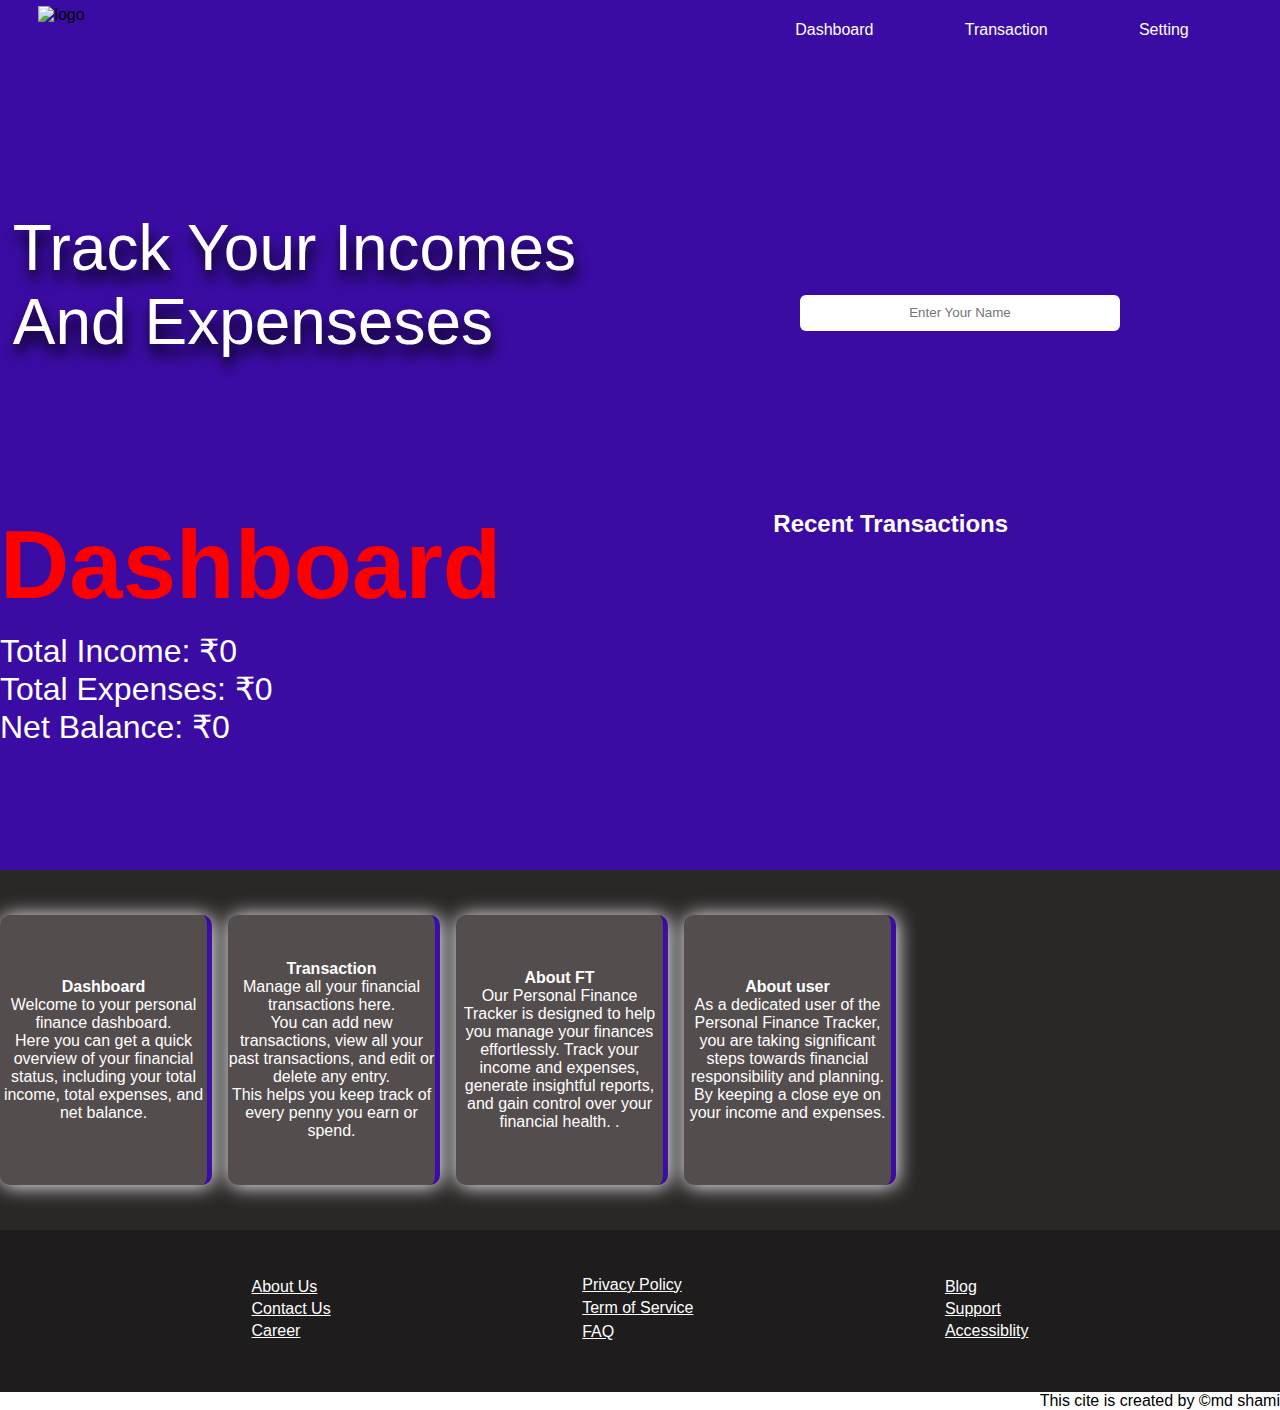
==== index.html @ 2250a874 "Add files via upload" ====
<!DOCTYPE html>
<html lang="en">
<head>
    <meta charset="UTF-8">
    <meta name="viewport" content="width=device-width, initial-scale=1.0">
    <title>Finance Trakker</title>
    <link rel="stylesheet" href="styles.css">
    <link rel="stylesheet" href="transaction.css">
</head>
<body>
    <header class="heading">
        <div id="logo">
            <img src="8168649_activity_sport_tracker_fitness_icon.png" alt="logo" id="img1">
        </div>
        <div class="nav">
            <ul class="list">
                <li><a href="#dashboard" id="dash">Dashboard</a></li>
                <li><a href="#transaction" id="trans">Transaction</a></li>
                <li><a href="#setting" id="set">Setting</a></li>
            </ul>
        </div>
    </header>
    <!--                                     infooo section                           -->
    <div class="container">
        <div class="text">
            <p id="fonts">Track  Your Incomes
                <br>And 
               Expenseses
            </p>
        </div>
        <div class="user_details">
            <p id="greet">Hey, <span id="user"></span> </p>
            <input type="text" placeholder="Enter Your Name" name="name" id="username" required>
        </div>
    </div>
    <!--                                     dashbord                                     -->
    <section id="dashboard">
        <div class="summary">
            <h1 id="head">Dashboard</h1>
            <div class="size">Total Income: ₹<span id="total-income">0</span></div>
            <div class="size">Total Expenses: ₹<span id="total-expenses">0</span></div>
            <div class="size">Net Balance: ₹<span id="net-balance">0</span></div>
        </div>
        <div class="recent">
        <h2 id="rt">Recent Transactions</h2>
        <ul id="recent-transactions"></ul>
        </div>
    </section>
    <!--                               transaction                       -->

    <section class="transaction" id="transaction">
        <div class="add">
            <h2>Transaction</h2>
            <form class="add_data">
                <input type="text" placeholder="Discription" id="description">
                <input type="number" placeholder="Amount" id="amount">
                <input type="text" placeholder="Date" id="date">
                <select name="" id="category">
                    <option value="income">Income</option>
                    <option value="expense">expense</option>
                </select>
                <button id="btn">Submit</button>
            </form>
        </div>
        <div class="tables">
        <table id="transactions-table">
            <thead>
                <tr id="content">
                    <th>Description</th>
                    <th>Amount</th>
                    <th>Date</th>
                    <th>Category</th>
                    <th>Actions</th>
                </tr>
            </thead>
            <tbody class="texts2">

            </tbody>
        </table>
        </div>
</section>
<!---                                            report                                  -->


<!--                               Animation effect                             -->

    <div class="scontainer">
    <div class="seconder_container">
        <div class="box"> <p><b>Dashboard</b><br>Welcome to your personal finance dashboard.<br> Here you can get a quick overview of your financial status, including your total income, total expenses, and net balance.<br> </p></div>
        <div class="box"><p><b>Transaction</b><br>Manage all your financial transactions here.<br> You can add new transactions, view all your past transactions, and edit or delete any entry.<br> This helps you keep track of every penny you earn or spend.</p></div>
        <div class="box"><p><b>About FT</b><br>Our Personal Finance Tracker is designed to help you manage your finances effortlessly. Track your income and expenses, generate insightful reports, and gain control over your financial health. .</p></div>
        <div class="box"><p><b>About user</b><br>As a dedicated user of the Personal Finance Tracker, you are taking significant steps towards financial responsibility and planning. By keeping a close eye on your income and expenses.</p></div>
    </div>
    </div>
<!--                                    setting                                          -->
    <div id="setting">
        <button id="Reset">Reset Data</button>
    </div>
    <!--                                   footer                                   -->
    <footer>
        <div class="footer1">
            <div>
                <ul class="feet">
                    <li><a href="">About Us</a></li>
                    <li><a href="">Contact Us</a></li>
                    <li><a href="">Career</a></li>
                </ul>
            </div>
            <div>
                <ul class="feet">
                    <li><a href="">Privacy Policy</a></li>
                    <li><a href="">Term of Service</a></li>
                    <li><a href="">FAQ</a></li>
                </ul>
            </div>
            <div>
                <ul class="feet">
                    <li><a href="">Blog</a></li>
                    <li><a href="">Support</a></li>
                    <li><a href="">Accessiblity</a></li>
                </ul>
            </div>
        </div>
        <div class="footer2"> 
            <p class="foot">This cite is created by &copy;md shami</p></div>
    </footer>
    <script src="track.js"></script>  
</body>
</html>
---- styles.css ----
*{
    margin: 0;
    padding: 0;
    font-family: Arial, Helvetica, sans-serif;
}
.heading{
    width: 100%;
    height: 60px;
    background-color: #3a0ca3;
    display: flex;

}
#logo {
    display: flex;
    height: 100%;
    width: 10%;
    justify-content: center;
    align-items: center;
}
.nav {
    display: flex;
    width: 90%;
}
#img1 {
    height: 80%;
    width: 40%;
    background-size: cover;
}

.list {
    margin-left: 50%;
    width: 60%;
    display: flex;
    justify-content: space-evenly;
    align-items: center;
}
.list li{
    list-style-type: none;
}
.list li a{
    text-decoration: none;
    list-style-type: none;
    color: white;
}
.list li a:hover{
    filter: drop-shadow(1px 1px 2px white)
}
.container{
    display: flex;
    height: 50vh;
    width: 100%;
    align-items: center;
    background-color: #3a0ca3;
}
.text{
    display: flex;
    width: 50%;
}
#fonts {
    padding-left: 2%;
    color: white;
    font-size: 400%;
    filter: drop-shadow(2px 10px 7px black);
}

.user_details{
    width: 50%;
    display: flex;
    flex-direction: column;
    justify-content: center;
    align-items: center;
}
#greet{
    visibility: hidden;
    color: white;
    font-size: 300%;
}
#username {
    width: 50%;
    height: 4vh;
    border: none;
    border-radius: 6px;
    text-align: center;
}

#dashboard{
    width: 100%;
   height: 40vh;
   display: flex;
 background-color: #3a0ca3;
}
#head {
    color: red;
    height: 20%;
    font-size: 300%;
    margin-bottom: 10%;
}
.summary{
    color: white;
    width: 50%;
    height: 100%;
    font-size: 200%;
}
.recent{
    color: white;
    text-align: center;
    width: 100%;
}
.scontainer{
    width: 100%;
    height: 40vh;
    position: relative;
    background-color: rgb(42, 39, 39);
    overflow: hidden;
}
.seconder_container{
    width: 70%;
    height: 40vh;
    position: relative;
    background-color: rgb(42, 39, 39);
    display: flex;
    gap: 1em;
    justify-content: space-evenly;
    align-items: center;
      animation: moveBoxes 10s linear infinite;  
   /* animation: moveBoxesRight 10s linear infinite;*/
}
.box {
    display: flex;
    text-align: center;
    align-items: center;
    width: 40%;
    height: 30vh;
    border-right: 5px solid #3a0ca3;
    border-radius: 10px;
    background-color: rgb(84, 77, 77);
    box-shadow: 1px 1px 20px white;
}
.box p {
    font-size: 100%;
    color: white;
}
#recent-transactions li{
    list-style-type: none;
    color: rgb(223, 164, 36);
    margin-top: 2%;
    font-size:140% ;
}

@keyframes moveBoxes{
    0%{
        transform: translatex(100vw);
    }
    100%{
        transform: translateX(-100vw);
    }
    /* 10% {
        transform: translateX(0vw);
    } */

}
/* @keyframes moveBoxesRight {
    20% {
        transform: translateX(90vw);
    }
    100% {
        transform: translateX(-90vw);
    }
} */
/* footer */

footer{
    display: flex;
    flex-direction: column;
    height: 20vh;
}
.footer1{
    background-color: rgb(30, 28, 28);
    height: 90%;
    display: flex;
    align-items: center;
    justify-content: space-evenly;
}
.feet li {
    padding-bottom: 5%;
    list-style-type: none;
}
.feet li a{
    color: rgb(255, 255, 255);
    text-decoration: underline;
}
.foot{
    text-align: right;
    width: 100%;
}
#setting {
    visibility: hidden;
    height: 0;
    display: flex;
    justify-content: center;
    align-items: center;
    background-color: rgb(84, 77, 77);
}
#Reset {
    height: 50%;
    width: 20%;
    border-radius: 3px;
    box-shadow: 1px 1px 10px white;
}
#Reset:hover{
    box-shadow: 1px 1px 10px red;
}

@media (min-width:300px) and (max-width: 750px){

    .heading {
        width: 100%;
    }
    #logo {
        width: 10%;
    }
    #img1 {
        width: 60%;
        height: 50%;
    }
    .nav {
        width: 100%;
    }
    .list {
        width: 85%;
        margin-left: 30%;
    }
    .list li {
        padding-left: 3%;
    }
    .list li a {
        font-size: small;
    }
    .container {
        height: 25vh;
        display: flex;
        flex-direction: column;
    }
    .text {
        width: 100%;
    }
    #fonts {
        font-size: 200%;
    }
    .user_details {
        height: 50%;
        width: 100%;
    }
    #greet {
        color: white;
        font-size: 120%;
    }
    #username {
        width: 90%;
        height: 20%;
    }
    #dashboard {
        width: 100%;
        height: 38vh;
        display: flex;
        flex-direction: column;
    }
    .summary {
        margin-left: 2%;
        width: 90%;
        height: 25vh;
        box-shadow: 8px 8px 10px black;
    }
    #head {
        width: 100%;
        color: red;
        font-size: 150%;
    }
    .size {
        font-size: 50%;
        padding-bottom: 2%;
    }
    .recent {
        color: white;
        text-align: center;
        width: 100%;
    }
    #rt {
        padding-top: 5%;
        font-size: 110%;
    }
    #recent-transactions{
        display: flex;
        justify-content: space-evenly;
    }
    #recent-transactions li{
        font-size: small;
        
    }

    .scontainer {
        width: 100%;
        height: 25vh;
        position: relative;
        background-color: rgb(42, 39, 39);
        overflow: hidden;
    }
    .seconder_container {
        width: 150%;
        height: 100%;
    }
    .box {
        display: flex;
        text-align: center;
        align-items: center;
        width: 22%;
        height: 60%;
        border-right: 5px solid #3a0ca3;
        border-radius: 10px;
        background-color: rgb(84, 77, 77);
        box-shadow: 1px 1px 6px white;
    }
    .box p {
        font-size: xx-small;
    }
    footer {
        height: 15vh;
    }
    .footer1 {
        height: 15vh;
    }
    .feet {
        font-size: small;
    }
    .footer2 {
        font-size: small;
    }
    .feet li a {
        color: rgb(255, 255, 255);
        text-decoration: none;
        font-size: x-small;
    }
}
---- transaction.css ----
/* *{
    margin: 0;
    padding: 0;
    font-family: Arial, Helvetica, sans-serif;
}
.heading{
    width: 100%;
    height: 60px;
    background-color: #3a0ca3;
    display: flex;

}
#logo {
    display: flex;
    height: 100%;
    width: 10%;
    justify-content: center;
    align-items: center;
}
.nav {
    display: flex;
    width: 90%;
}
#img1 {
    height: 80%;
    width: 40%;
    background-size: cover;
}

.list {
    margin-left: 40%;
    width: 60%;
    display: flex;
    justify-content: space-evenly;
    align-items: center;
}
.list li{
    list-style-type: none;
}
.list li a{
    text-decoration: none;
    list-style-type: none;
    color: white;
} */
.transaction{
    visibility: hidden;
    display: flex;
    width: 0%;
    height: 0vh;
    background-color: #3a0ca3;
}
.add{
    height: 100%;
    width: 50%;
    display: flex;
    justify-content: center;
    flex-direction: column;
    align-items: center;
   
}
.add_data{
    width: 80%;
    display: flex;
    justify-content: center;
    align-items: center;
    flex-direction: column;
    background-color: #3a0ca3;
    height: 60%;
    /* border-bottom: 10px solid rgb(20, 19, 19);
    border-right: 10px solid rgb(25, 24, 24);   */
    box-shadow: 1px 1px 20px white;
    
}
.add_data input{
    background-color: rgb(218, 212, 212);
    margin-top: 30px;
    width: 80%;
    height: 8%;
    border-bottom:2px solid rgb(148, 107, 252);
    outline: none;
    transition: border-color 0.3s;
    font-size: large;
}
.tables{
    height: 100%;
    width: 50%;
}
#category{
    margin-top: 30px;
    width: 80%;
   border: none;
    height: 8%;
    background-color: rgb(218, 212, 212);
}
#btn{
    font-size: larger;
    margin-top: 30px;
    width: 25%;
    height: 9%;
    border-radius: 10px;
    background-color:rgb(223, 164, 36);
    color: white;
}
.add h2{
    color: white;
    font-size: 300%;
}
#transactions-table{
    display: flex;
    justify-content: space-evenly;
    flex-direction: column;
}
#content{
    display: flex;
    justify-content: space-evenly;
}
#content th {
    /* padding-right: 5%; */
    margin-top: 10%;
    color: white;
    width: 20%;
}
.texts2 {
    /* height: 300px; */
    width: 100%;
    /* background-color: #fff; */
    display: flex;
    flex-direction: column;
    color: white;
}
.texts2 tr {
    display: flex;
    /* justify-content: center; */
    text-align: center;
    border-bottom: 1px solid white;
}
.texts2 td {
    width: 20%;
    margin-top: 3%;
}
@media (min-width: 300px) and (max-width: 750px){
    .transaction {
        visibility: hidden;
        display: flex;
        flex-direction: column;
        /* height: 70vh; */
    }
    .add {
        height: 100%;
        width: 100%;
        display: flex;
        /* justify-content: center; */
        flex-direction: column;
        align-items: center;
    }
    .add_data {
        height: 40vh;
        border: none;
    }
    .add_data input {
        width: 90%;
        height: 30%;
        font-size: small;
        border-radius: 3px;
    }
    #category {
        height: 25%;
        width: 90%;
    }
    #btn {
        margin-top: 3%;
        height: 40%;
        border: none;
        margin-bottom: 2%;
    }
    .tables {
        width: 100%;
    }    
    #content th {
        font-size: small;
    }
    .texts2 td {
        font-size: smaller;
    }
}
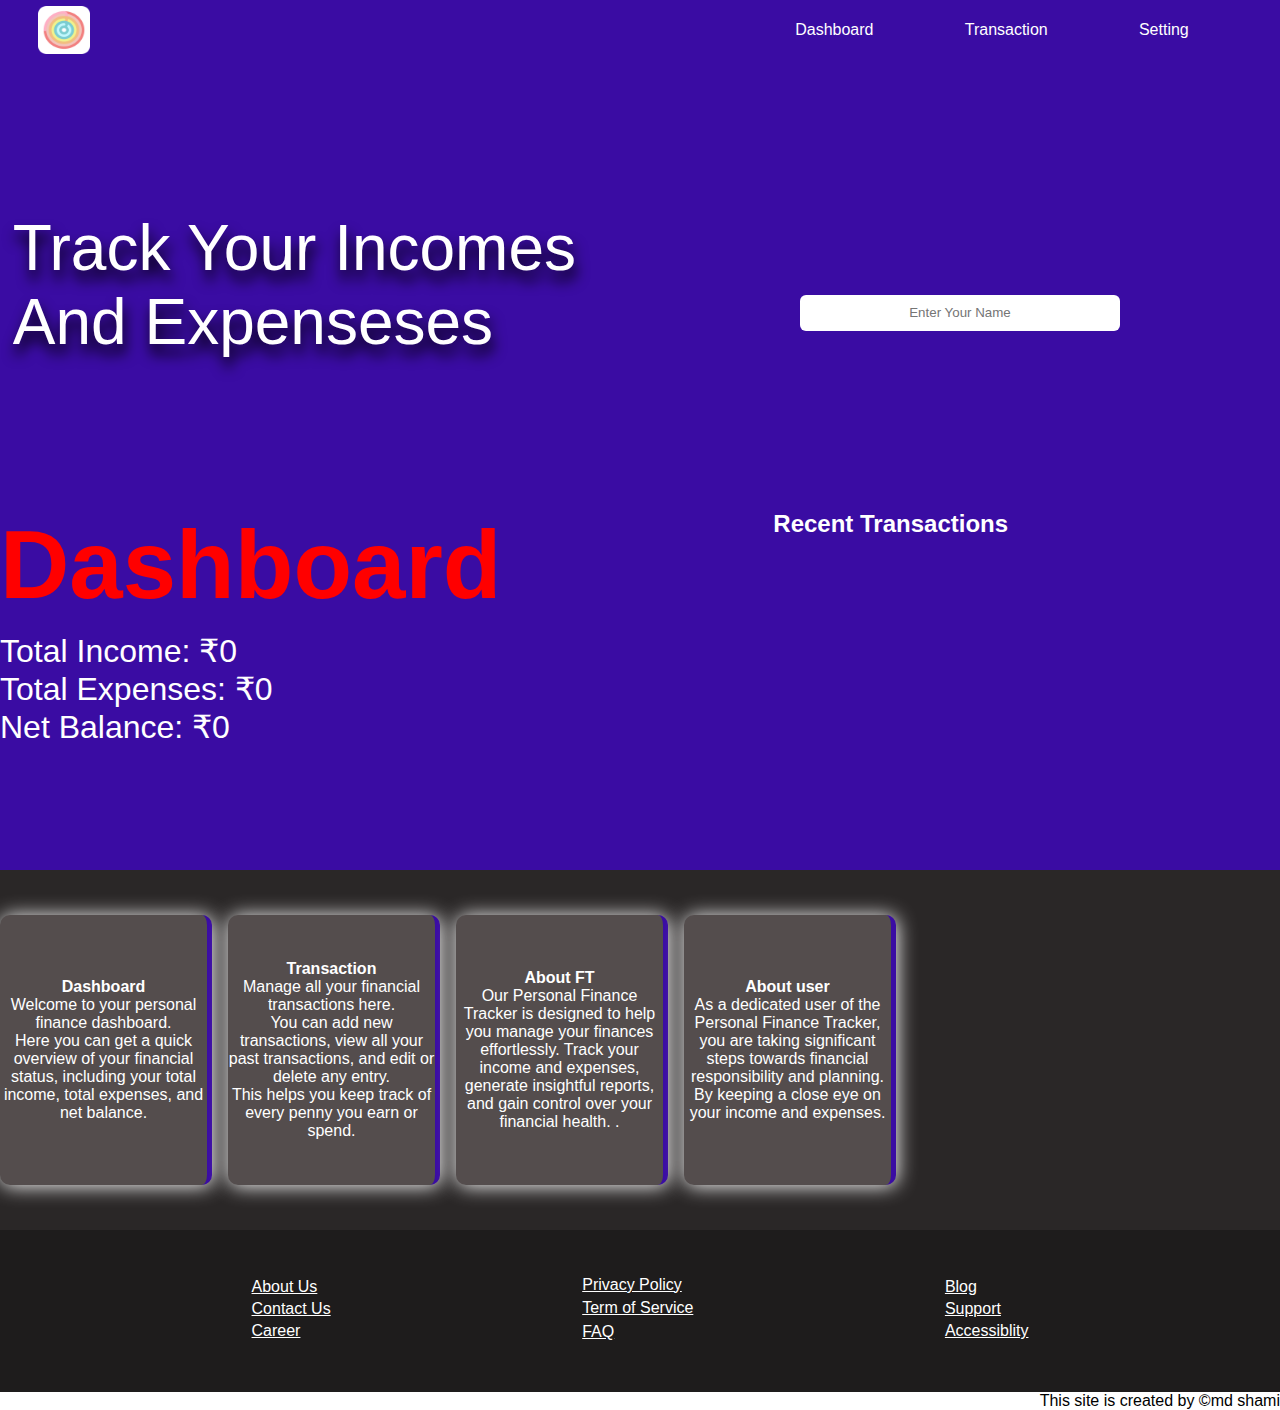
==== commit c8e496a7: "Update index.html" ====
--- a/index.html
+++ b/index.html
@@ -54,7 +54,7 @@
             <form class="add_data">
                 <input type="text" placeholder="Discription" id="description">
                 <input type="number" placeholder="Amount" id="amount">
-                <input type="text" placeholder="Date" id="date">
+                <input type="date" placeholder="Date" id="date">
                 <select name="" id="category">
                     <option value="income">Income</option>
                     <option value="expense">expense</option>
@@ -122,8 +122,8 @@
             </div>
         </div>
         <div class="footer2"> 
-            <p class="foot">This cite is created by &copy;md shami</p></div>
+            <p class="foot">This site is created by &copy;md shami</p></div>
     </footer>
     <script src="track.js"></script>  
 </body>
-</html>+</html>
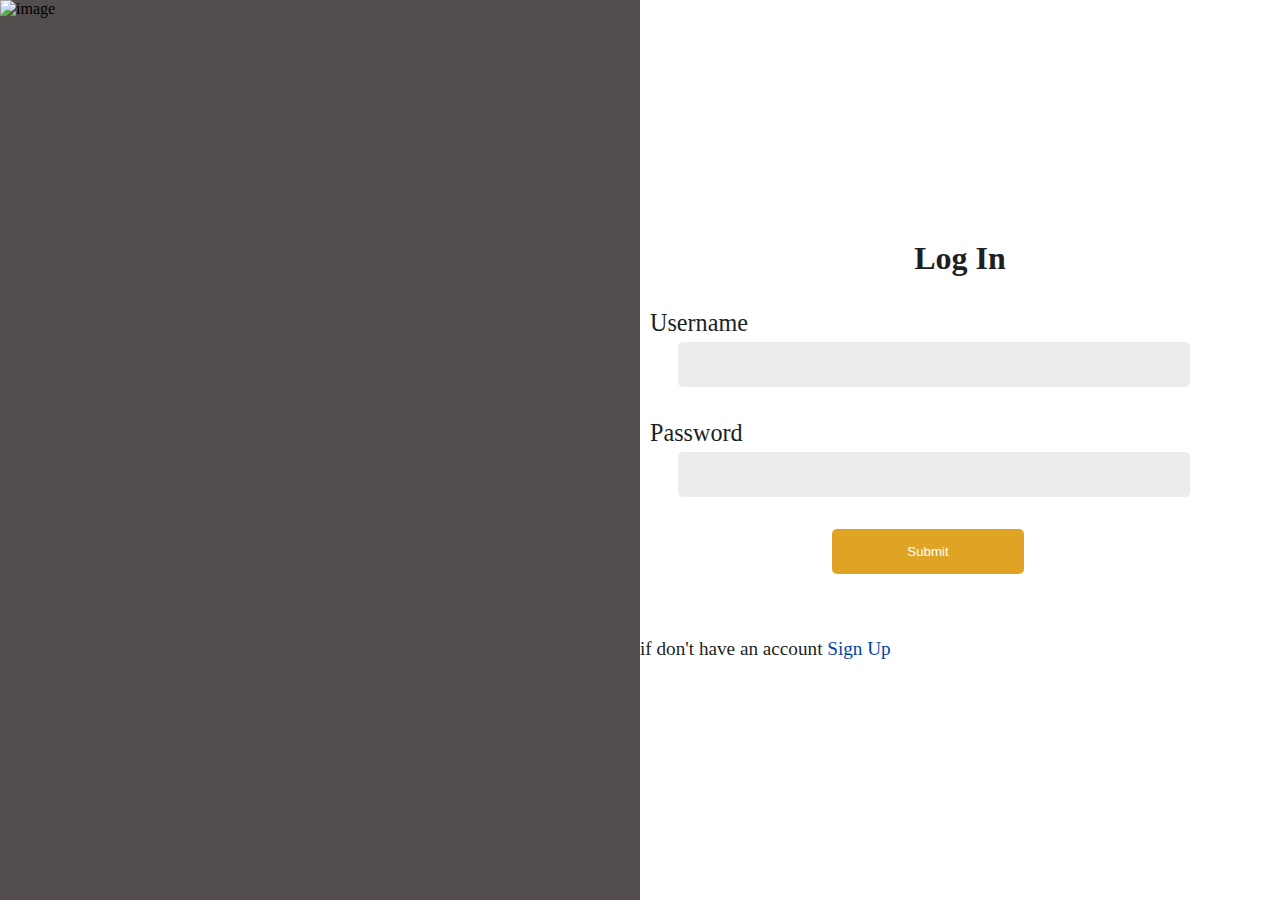
==== commit 81f932b2: "Add files via upload" ====
--- a/index.html
+++ b/index.html
@@ -3,127 +3,24 @@
 <head>
     <meta charset="UTF-8">
     <meta name="viewport" content="width=device-width, initial-scale=1.0">
-    <title>Finance Trakker</title>
-    <link rel="stylesheet" href="styles.css">
-    <link rel="stylesheet" href="transaction.css">
+    <title>login</title>
+    <link rel="stylesheet" href="log.css">
 </head>
 <body>
-    <header class="heading">
-        <div id="logo">
-            <img src="8168649_activity_sport_tracker_fitness_icon.png" alt="logo" id="img1">
-        </div>
-        <div class="nav">
-            <ul class="list">
-                <li><a href="#dashboard" id="dash">Dashboard</a></li>
-                <li><a href="#transaction" id="trans">Transaction</a></li>
-                <li><a href="#setting" id="set">Setting</a></li>
-            </ul>
-        </div>
-    </header>
-    <!--                                     infooo section                           -->
-    <div class="container">
-        <div class="text">
-            <p id="fonts">Track  Your Incomes
-                <br>And 
-               Expenseses
-            </p>
-        </div>
-        <div class="user_details">
-            <p id="greet">Hey, <span id="user"></span> </p>
-            <input type="text" placeholder="Enter Your Name" name="name" id="username" required>
-        </div>
+    <div class="login">
+        <div class="gif">
+            <img src="https://rurutek.com/jio/assets/img/login-animate.gif" alt="image"></div>
+        <form>
+            <h2>Log In</h2>
+            <label for="username">Username</label>
+            <input type="text" name="uname" id="uname" required>
+            <label for="password">Password</label>
+            <input type="password" name="pass" id="pword" required>
+            <button id="submit2">Submit</button>
+            <p id="msg"></p>
+            <p id="msg2">if don't have an account <a href="signup.html">Sign Up</a></p>
+        </form>
     </div>
-    <!--                                     dashbord                                     -->
-    <section id="dashboard">
-        <div class="summary">
-            <h1 id="head">Dashboard</h1>
-            <div class="size">Total Income: ₹<span id="total-income">0</span></div>
-            <div class="size">Total Expenses: ₹<span id="total-expenses">0</span></div>
-            <div class="size">Net Balance: ₹<span id="net-balance">0</span></div>
-        </div>
-        <div class="recent">
-        <h2 id="rt">Recent Transactions</h2>
-        <ul id="recent-transactions"></ul>
-        </div>
-    </section>
-    <!--                               transaction                       -->
-
-    <section class="transaction" id="transaction">
-        <div class="add">
-            <h2>Transaction</h2>
-            <form class="add_data">
-                <input type="text" placeholder="Discription" id="description">
-                <input type="number" placeholder="Amount" id="amount">
-                <input type="date" placeholder="Date" id="date">
-                <select name="" id="category">
-                    <option value="income">Income</option>
-                    <option value="expense">expense</option>
-                </select>
-                <button id="btn">Submit</button>
-            </form>
-        </div>
-        <div class="tables">
-        <table id="transactions-table">
-            <thead>
-                <tr id="content">
-                    <th>Description</th>
-                    <th>Amount</th>
-                    <th>Date</th>
-                    <th>Category</th>
-                    <th>Actions</th>
-                </tr>
-            </thead>
-            <tbody class="texts2">
-
-            </tbody>
-        </table>
-        </div>
-</section>
-<!---                                            report                                  -->
-
-
-<!--                               Animation effect                             -->
-
-    <div class="scontainer">
-    <div class="seconder_container">
-        <div class="box"> <p><b>Dashboard</b><br>Welcome to your personal finance dashboard.<br> Here you can get a quick overview of your financial status, including your total income, total expenses, and net balance.<br> </p></div>
-        <div class="box"><p><b>Transaction</b><br>Manage all your financial transactions here.<br> You can add new transactions, view all your past transactions, and edit or delete any entry.<br> This helps you keep track of every penny you earn or spend.</p></div>
-        <div class="box"><p><b>About FT</b><br>Our Personal Finance Tracker is designed to help you manage your finances effortlessly. Track your income and expenses, generate insightful reports, and gain control over your financial health. .</p></div>
-        <div class="box"><p><b>About user</b><br>As a dedicated user of the Personal Finance Tracker, you are taking significant steps towards financial responsibility and planning. By keeping a close eye on your income and expenses.</p></div>
-    </div>
-    </div>
-<!--                                    setting                                          -->
-    <div id="setting">
-        <button id="Reset">Reset Data</button>
-    </div>
-    <!--                                   footer                                   -->
-    <footer>
-        <div class="footer1">
-            <div>
-                <ul class="feet">
-                    <li><a href="">About Us</a></li>
-                    <li><a href="">Contact Us</a></li>
-                    <li><a href="">Career</a></li>
-                </ul>
-            </div>
-            <div>
-                <ul class="feet">
-                    <li><a href="">Privacy Policy</a></li>
-                    <li><a href="">Term of Service</a></li>
-                    <li><a href="">FAQ</a></li>
-                </ul>
-            </div>
-            <div>
-                <ul class="feet">
-                    <li><a href="">Blog</a></li>
-                    <li><a href="">Support</a></li>
-                    <li><a href="">Accessiblity</a></li>
-                </ul>
-            </div>
-        </div>
-        <div class="footer2"> 
-            <p class="foot">This site is created by &copy;md shami</p></div>
-    </footer>
-    <script src="track.js"></script>  
+    <script src="log.js"></script>
 </body>
-</html>
+</html>--- a/log.css
+++ b/log.css
@@ -0,0 +1,136 @@
+*{
+    margin: 0;
+    padding: 0;
+}
+.gif{
+    width: 50%;
+}
+.gif img{
+    width: 100%;
+    height: 100vh
+}
+.login{
+    width: 100%;
+    height: 100vh;
+    display: flex;
+    /* justify-content: center;
+    align-items: center; */
+    background-color: rgb(84, 77, 77);
+}
+form {
+    color: #201f1f;
+    display: flex;
+    flex-direction: column;
+    justify-content: center;
+    height: 100vh;
+    width: 50%;
+    background-color: rgb(255 255 255);
+    /* box-shadow: 1px 5px 10px #e9e9e9; */
+}
+form label{
+    font-size: 151%;
+    margin-top: 5%;
+    padding-left: 10px;
+}
+form input {
+    margin-top: 5px;
+    height: 5%;
+    width: 80%;
+    border-radius: 5px;
+    margin-left: 6%;
+    border: none;
+    background-color: #ececec;
+}
+button {
+    color: white;
+    margin-top: 5%;
+    width: 30%;
+    margin-left: 30%;
+    height: 5%;
+    border: none;
+    border-radius: 5px;
+    background-color: rgb(223, 164, 36);
+}
+#msg {
+    margin-top: 5%;
+    font-size: larger;
+    color: red;
+    text-decoration: underline;
+}
+#msg2{
+    margin-top: 5%;
+    font-size: larger;
+}
+#msg2 a{
+    text-decoration: none;
+    color: rgb(0, 68, 163);
+}
+h2{
+    text-align: center;
+    font-size: 200%;
+}
+@media (min-width:300px) and (max-width:750px){
+
+    .login {
+        width: 100%;
+        height: 100vh;
+        display: flex;
+        flex-direction: column;
+    }
+    .gif {
+        width: 100%;
+        height: 40vh;
+    }
+    .gif img {
+        width: 100%;
+        height: 40vh;
+    }
+     form {
+        color: #201f1f;
+        display: flex;
+        flex-direction: column;
+        justify-content: center;
+        height: 100vh;
+        width: 100%;
+        background-color: rgb(255 255 255);
+        /* box-shadow: 1px 5px 10px #e9e9e9; */
+    }
+    form label {
+        font-size: 151%;
+        margin-top: 5%;
+        padding-left: 10px;
+    }
+    form input {
+        margin-top: 5px;
+        height: 6%;
+        width: 80%;
+        border-radius: 5px;
+        margin-left: 6%;
+        border: none;
+        background-color: #ececec;
+    }
+    button {
+        color: white;
+        margin-top: 5%;
+        width: 30%;
+        margin-left: 30%;
+        height: 7%;
+        border: none;
+        border-radius: 5px;
+        background-color: rgb(223, 164, 36);
+    }
+    #msg {
+        margin-top: 5%;
+        font-size: larger;
+        color: red;
+        text-decoration: underline;
+    }
+    #msg2{
+        margin-top: 5%;
+        font-size: larger;
+    }
+    #msg2 a{
+        text-decoration: none;
+        color: rgb(0, 68, 163);
+    }
+}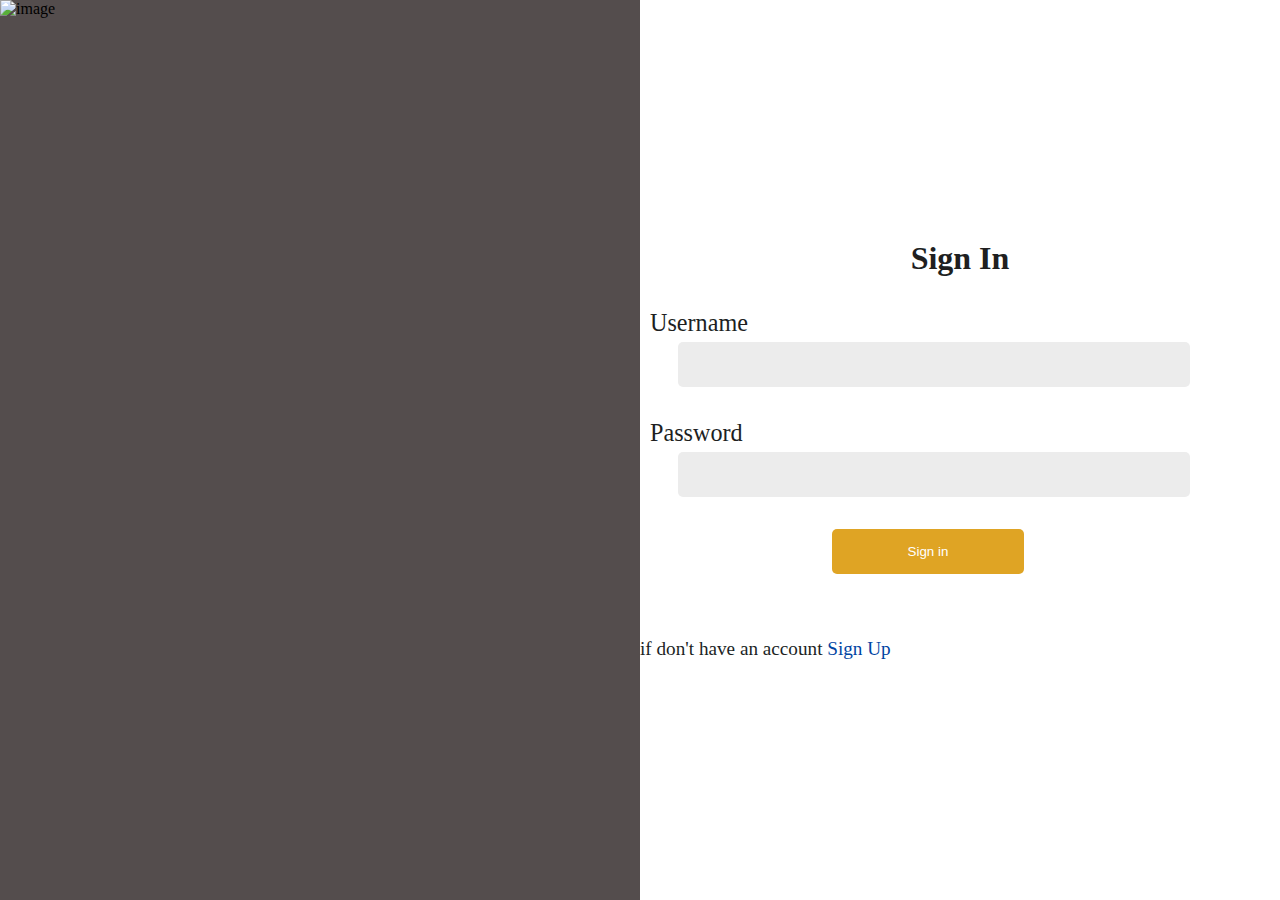
==== commit 169c833c: "Update index.html" ====
--- a/index.html
+++ b/index.html
@@ -11,16 +11,16 @@
         <div class="gif">
             <img src="https://rurutek.com/jio/assets/img/login-animate.gif" alt="image"></div>
         <form>
-            <h2>Log In</h2>
+            <h2>Sign In</h2>
             <label for="username">Username</label>
             <input type="text" name="uname" id="uname" required>
             <label for="password">Password</label>
             <input type="password" name="pass" id="pword" required>
-            <button id="submit2">Submit</button>
+            <button id="submit2">Sign in</button>
             <p id="msg"></p>
             <p id="msg2">if don't have an account <a href="signup.html">Sign Up</a></p>
         </form>
     </div>
     <script src="log.js"></script>
 </body>
-</html>+</html>
